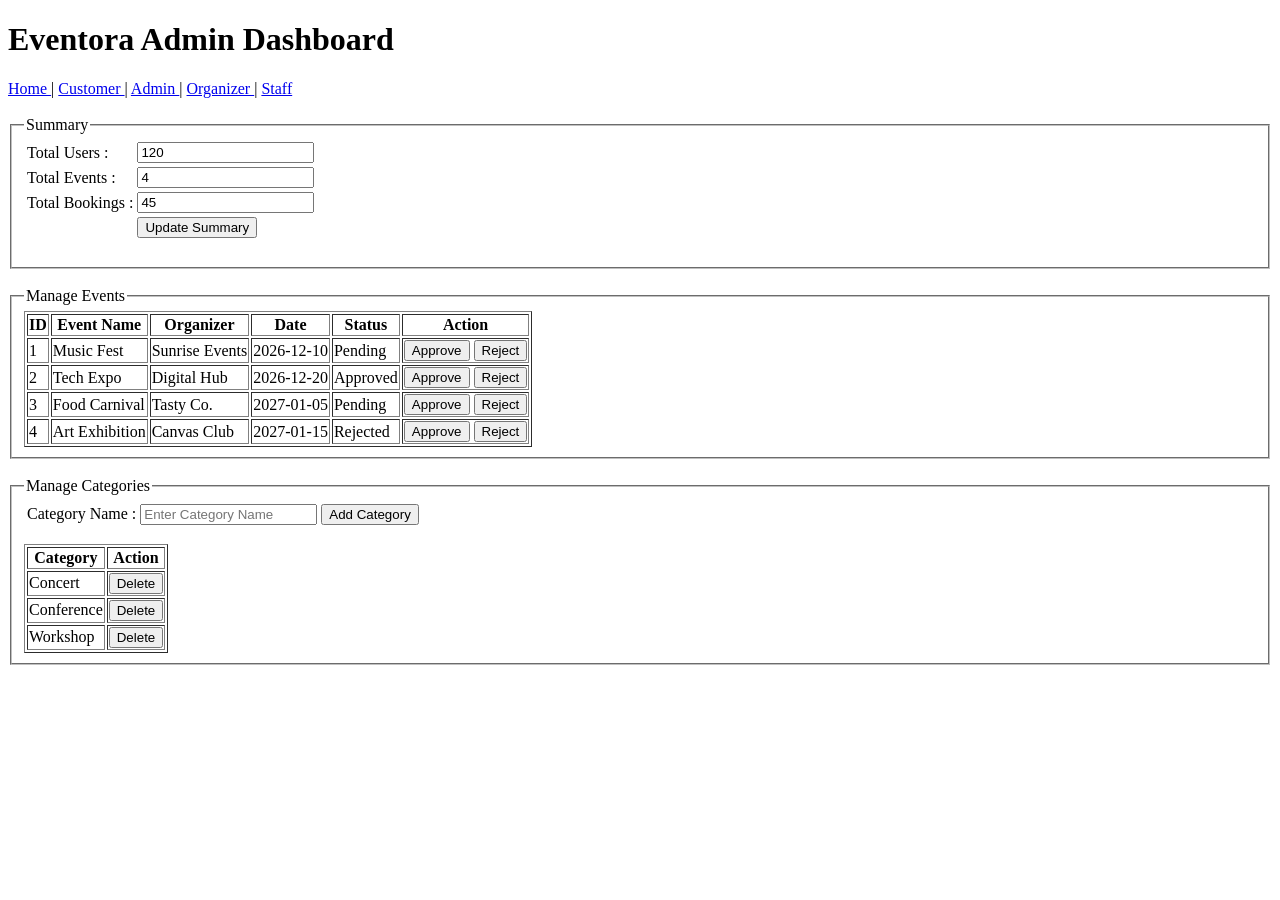
==== mid/Admin.html @ 2644150e "Add Admin page to mid" ====
<!DOCTYPE html>
<html lang="en-US">
    <head>
        <meta charset="UTF-8">
        <meta name="viewport" content="width=device-width, initial-scale=1.0">
        <link rel="stylesheet" href="css/style.css">
        <link rel="stylesheet" href="css/admin.css">
        <title> Eventora Admin </title>
    </head>
    <body>
        <h1> Eventora Admin Dashboard </h1>

        <a href="index.html"> Home </a> |
        <a href="customer.html"> Customer </a> |
        <a href="admin.html"> Admin </a> |
        <a href="organizer.html"> Organizer </a> |
        <a href="staff.html"> Staff </a>
        <br> <br>

        <fieldset>
            <legend> Summary </legend>
            <form id="summaryForm">
                <table>
                    <tr>
                        <td> <label for="totalUsers"> Total Users : </label> </td>
                        <td> <input type="number" name="totalUsers" id="totalUsers" value="120" min="0"> </td>
                    </tr>
                    <tr>
                        <td> <label for="totalEvents"> Total Events : </label> </td>
                        <td> <input type="number" name="totalEvents" id="totalEvents" value="4" min="0"> </td>
                    </tr>
                    <tr>
                        <td> <label for="totalBookings"> Total Bookings : </label> </td>
                        <td> <input type="number" name="totalBookings" id="totalBookings" value="45" min="0"> </td>
                    </tr>
                    <tr>
                        <td> </td>
                        <td> <input type="submit" id="updateSummaryBtn" value="Update Summary"> </td>
                    </tr>
                </table>
            </form>
            <p id="summaryMessage"> </p>
        </fieldset>
        <br>

        <fieldset>
            <legend> Manage Events </legend>
            <table id="eventsTable" border="1">
                <tr>
                    <th> ID </th>
                    <th> Event Name </th>
                    <th> Organizer </th>
                    <th> Date </th>
                    <th> Status </th>
                    <th> Action </th>
                </tr>
                <tr>
                    <td> 1 </td>
                    <td> Music Fest </td>
                    <td> Sunrise Events </td>
                    <td> 2026-12-10 </td>
                    <td class="status"> Pending </td>
                    <td>
                        <button class="approveBtn"> Approve </button>
                        <button class="rejectBtn"> Reject </button>
                    </td>
                </tr>
                <tr>
                    <td> 2 </td>
                    <td> Tech Expo </td>
                    <td> Digital Hub </td>
                    <td> 2026-12-20 </td>
                    <td class="status"> Approved </td>
                    <td>
                        <button class="approveBtn"> Approve </button>
                        <button class="rejectBtn"> Reject </button>
                    </td>
                </tr>
                <tr>
                    <td> 3 </td>
                    <td> Food Carnival </td>
                    <td> Tasty Co. </td>
                    <td> 2027-01-05 </td>
                    <td class="status"> Pending </td>
                    <td>
                        <button class="approveBtn"> Approve </button>
                        <button class="rejectBtn"> Reject </button>
                    </td>
                </tr>
                <tr>
                    <td> 4 </td>
                    <td> Art Exhibition </td>
                    <td> Canvas Club </td>
                    <td> 2027-01-15 </td>
                    <td class="status"> Rejected </td>
                    <td>
                        <button class="approveBtn"> Approve </button>
                        <button class="rejectBtn"> Reject </button>
                    </td>
                </tr>
            </table>
        </fieldset>
        <br>

        <fieldset>
            <legend> Manage Categories </legend>
            <form id="categoryForm">
                <table>
                    <tr>
                        <td> <label for="categoryName"> Category Name : </label> </td>
                        <td> <input type="text" name="categoryName" id="categoryName" placeholder="Enter Category Name"> </td>
                        <td> <input type="submit" id="addCategoryBtn" value="Add Category"> </td>
                    </tr>
                </table>
            </form>

            <p id="message"> </p>

            <table id="categoryList" border="1">
                <tr>
                    <th> Category </th>
                    <th> Action </th>
                </tr>
                <tr>
                    <td> Concert </td>
                    <td> <button class="deleteBtn"> Delete </button> </td>
                </tr>
                <tr>
                    <td> Conference </td>
                    <td> <button class="deleteBtn"> Delete </button> </td>
                </tr>
                <tr>
                    <td> Workshop </td>
                    <td> <button class="deleteBtn"> Delete </button> </td>
                </tr>
            </table>
        </fieldset>

        <script src="js/common.js"></script>
        <script src="js/admin.js"></script>
    </body>
</html>
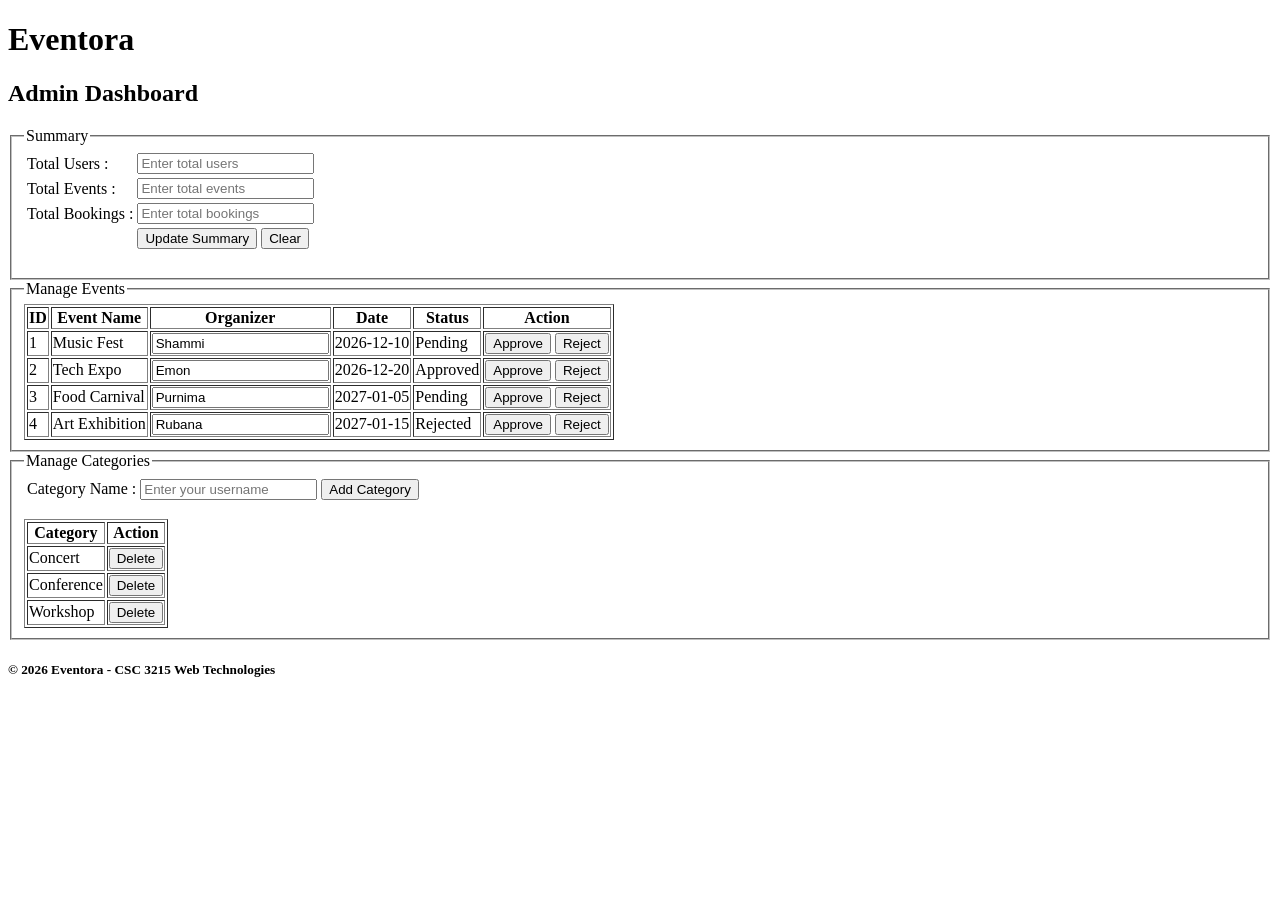
==== commit 117ebcfb: "Update admin page" ====
--- a/mid/Admin.html
+++ b/mid/Admin.html
@@ -3,140 +3,142 @@
     <head>
         <meta charset="UTF-8">
         <meta name="viewport" content="width=device-width, initial-scale=1.0">
-        <link rel="stylesheet" href="css/style.css">
-        <link rel="stylesheet" href="css/admin.css">
         <title> Eventora Admin </title>
+        <link rel="stylesheet" href="admin_style.css">
+        <script src="admin_style.js" defer></script>
     </head>
     <body>
-        <h1> Eventora Admin Dashboard </h1>
+        <div class="container">
 
-        <a href="index.html"> Home </a> |
-        <a href="customer.html"> Customer </a> |
-        <a href="admin.html"> Admin </a> |
-        <a href="organizer.html"> Organizer </a> |
-        <a href="staff.html"> Staff </a>
-        <br> <br>
+            <div class="header">
+                <h1> Eventora </h1>
+                <h2> Admin Dashboard </h2>
+            </div>
 
-        <fieldset>
-            <legend> Summary </legend>
-            <form id="summaryForm">
-                <table>
+            <fieldset>
+                <legend> Summary </legend>
+                <form id="summaryForm">
+                    <table>
+                        <tr>
+                            <td> <label for="totalUsers"> Total Users : </label> </td>
+                            <td> <input type="number" name="totalUsers" id="totalUsers" min="0" placeholder="Enter total users"> </td>
+                        </tr>
+                        <tr>
+                            <td> <label for="totalEvents"> Total Events : </label> </td>
+                            <td> <input type="number" name="totalEvents" id="totalEvents" min="0" placeholder="Enter total events"> </td>
+                        </tr>
+                        <tr>
+                            <td> <label for="totalBookings"> Total Bookings : </label> </td>
+                            <td> <input type="number" name="totalBookings" id="totalBookings" min="0" placeholder="Enter total bookings"> </td>
+                        </tr>
+                        <tr>
+                            <td> </td>
+                            <td>
+                                <input type="submit" id="updateSummaryBtn" value="Update Summary">
+                                <input type="reset" id="clearSummaryBtn" value="Clear">
+                            </td>
+                        </tr>
+                    </table>
+                </form>
+                <p id="summaryMessage"> </p>
+            </fieldset>
+
+            <fieldset>
+                <legend> Manage Events </legend>
+                <table id="eventsTable" border="1">
                     <tr>
-                        <td> <label for="totalUsers"> Total Users : </label> </td>
-                        <td> <input type="number" name="totalUsers" id="totalUsers" value="120" min="0"> </td>
+                        <th> ID </th>
+                        <th> Event Name </th>
+                        <th> Organizer </th>
+                        <th> Date </th>
+                        <th> Status </th>
+                        <th> Action </th>
                     </tr>
                     <tr>
-                        <td> <label for="totalEvents"> Total Events : </label> </td>
-                        <td> <input type="number" name="totalEvents" id="totalEvents" value="4" min="0"> </td>
+                        <td> 1 </td>
+                        <td> Music Fest </td>
+                        <td> <input type="text" name="organizer1" value="Shammi"> </td>
+                        <td> 2026-12-10 </td>
+                        <td class="status pending"> Pending </td>
+                        <td>
+                            <button class="approveBtn"> Approve </button>
+                            <button class="rejectBtn"> Reject </button>
+                        </td>
                     </tr>
                     <tr>
-                        <td> <label for="totalBookings"> Total Bookings : </label> </td>
-                        <td> <input type="number" name="totalBookings" id="totalBookings" value="45" min="0"> </td>
+                        <td> 2 </td>
+                        <td> Tech Expo </td>
+                        <td> <input type="text" name="organizer2" value="Emon"> </td>
+                        <td> 2026-12-20 </td>
+                        <td class="status approved"> Approved </td>
+                        <td>
+                            <button class="approveBtn"> Approve </button>
+                            <button class="rejectBtn"> Reject </button>
+                        </td>
                     </tr>
                     <tr>
-                        <td> </td>
-                        <td> <input type="submit" id="updateSummaryBtn" value="Update Summary"> </td>
+                        <td> 3 </td>
+                        <td> Food Carnival </td>
+                        <td> <input type="text" name="organizer3" value="Purnima"> </td>
+                        <td> 2027-01-05 </td>
+                        <td class="status pending"> Pending </td>
+                        <td>
+                            <button class="approveBtn"> Approve </button>
+                            <button class="rejectBtn"> Reject </button>
+                        </td>
+                    </tr>
+                    <tr>
+                        <td> 4 </td>
+                        <td> Art Exhibition </td>
+                        <td> <input type="text" name="organizer4" value="Rubana"> </td>
+                        <td> 2027-01-15 </td>
+                        <td class="status rejected"> Rejected </td>
+                        <td>
+                            <button class="approveBtn"> Approve </button>
+                            <button class="rejectBtn"> Reject </button>
+                        </td>
                     </tr>
                 </table>
-            </form>
-            <p id="summaryMessage"> </p>
-        </fieldset>
-        <br>
+            </fieldset>
 
-        <fieldset>
-            <legend> Manage Events </legend>
-            <table id="eventsTable" border="1">
-                <tr>
-                    <th> ID </th>
-                    <th> Event Name </th>
-                    <th> Organizer </th>
-                    <th> Date </th>
-                    <th> Status </th>
-                    <th> Action </th>
-                </tr>
-                <tr>
-                    <td> 1 </td>
-                    <td> Music Fest </td>
-                    <td> Sunrise Events </td>
-                    <td> 2026-12-10 </td>
-                    <td class="status"> Pending </td>
-                    <td>
-                        <button class="approveBtn"> Approve </button>
-                        <button class="rejectBtn"> Reject </button>
-                    </td>
-                </tr>
-                <tr>
-                    <td> 2 </td>
-                    <td> Tech Expo </td>
-                    <td> Digital Hub </td>
-                    <td> 2026-12-20 </td>
-                    <td class="status"> Approved </td>
-                    <td>
-                        <button class="approveBtn"> Approve </button>
-                        <button class="rejectBtn"> Reject </button>
-                    </td>
-                </tr>
-                <tr>
-                    <td> 3 </td>
-                    <td> Food Carnival </td>
-                    <td> Tasty Co. </td>
-                    <td> 2027-01-05 </td>
-                    <td class="status"> Pending </td>
-                    <td>
-                        <button class="approveBtn"> Approve </button>
-                        <button class="rejectBtn"> Reject </button>
-                    </td>
-                </tr>
-                <tr>
-                    <td> 4 </td>
-                    <td> Art Exhibition </td>
-                    <td> Canvas Club </td>
-                    <td> 2027-01-15 </td>
-                    <td class="status"> Rejected </td>
-                    <td>
-                        <button class="approveBtn"> Approve </button>
-                        <button class="rejectBtn"> Reject </button>
-                    </td>
-                </tr>
-            </table>
-        </fieldset>
-        <br>
+            <fieldset>
+                <legend> Manage Categories </legend>
+                <form id="categoryForm">
+                    <table>
+                        <tr>
+                            <td> <label for="categoryName"> Category Name : </label> </td>
+                            <td> <input type="text" name="categoryName" id="categoryName" placeholder="Enter your username"> </td>
+                            <td> <input type="submit" id="addCategoryBtn" value="Add Category"> </td>
+                        </tr>
+                    </table>
+                </form>
 
-        <fieldset>
-            <legend> Manage Categories </legend>
-            <form id="categoryForm">
-                <table>
+                <p id="message"> </p>
+
+                <table id="categoryList" border="1">
                     <tr>
-                        <td> <label for="categoryName"> Category Name : </label> </td>
-                        <td> <input type="text" name="categoryName" id="categoryName" placeholder="Enter Category Name"> </td>
-                        <td> <input type="submit" id="addCategoryBtn" value="Add Category"> </td>
+                        <th> Category </th>
+                        <th> Action </th>
+                    </tr>
+                    <tr>
+                        <td> Concert </td>
+                        <td> <button class="deleteBtn"> Delete </button> </td>
+                    </tr>
+                    <tr>
+                        <td> Conference </td>
+                        <td> <button class="deleteBtn"> Delete </button> </td>
+                    </tr>
+                    <tr>
+                        <td> Workshop </td>
+                        <td> <button class="deleteBtn"> Delete </button> </td>
                     </tr>
                 </table>
-            </form>
+            </fieldset>
 
-            <p id="message"> </p>
+            <div class="footer">
+                <h5> &copy; 2026 Eventora - CSC 3215 Web Technologies </h5>
+            </div>
 
-            <table id="categoryList" border="1">
-                <tr>
-                    <th> Category </th>
-                    <th> Action </th>
-                </tr>
-                <tr>
-                    <td> Concert </td>
-                    <td> <button class="deleteBtn"> Delete </button> </td>
-                </tr>
-                <tr>
-                    <td> Conference </td>
-                    <td> <button class="deleteBtn"> Delete </button> </td>
-                </tr>
-                <tr>
-                    <td> Workshop </td>
-                    <td> <button class="deleteBtn"> Delete </button> </td>
-                </tr>
-            </table>
-        </fieldset>
-
-        <script src="js/common.js"></script>
-        <script src="js/admin.js"></script>
+        </div>
     </body>
 </html>
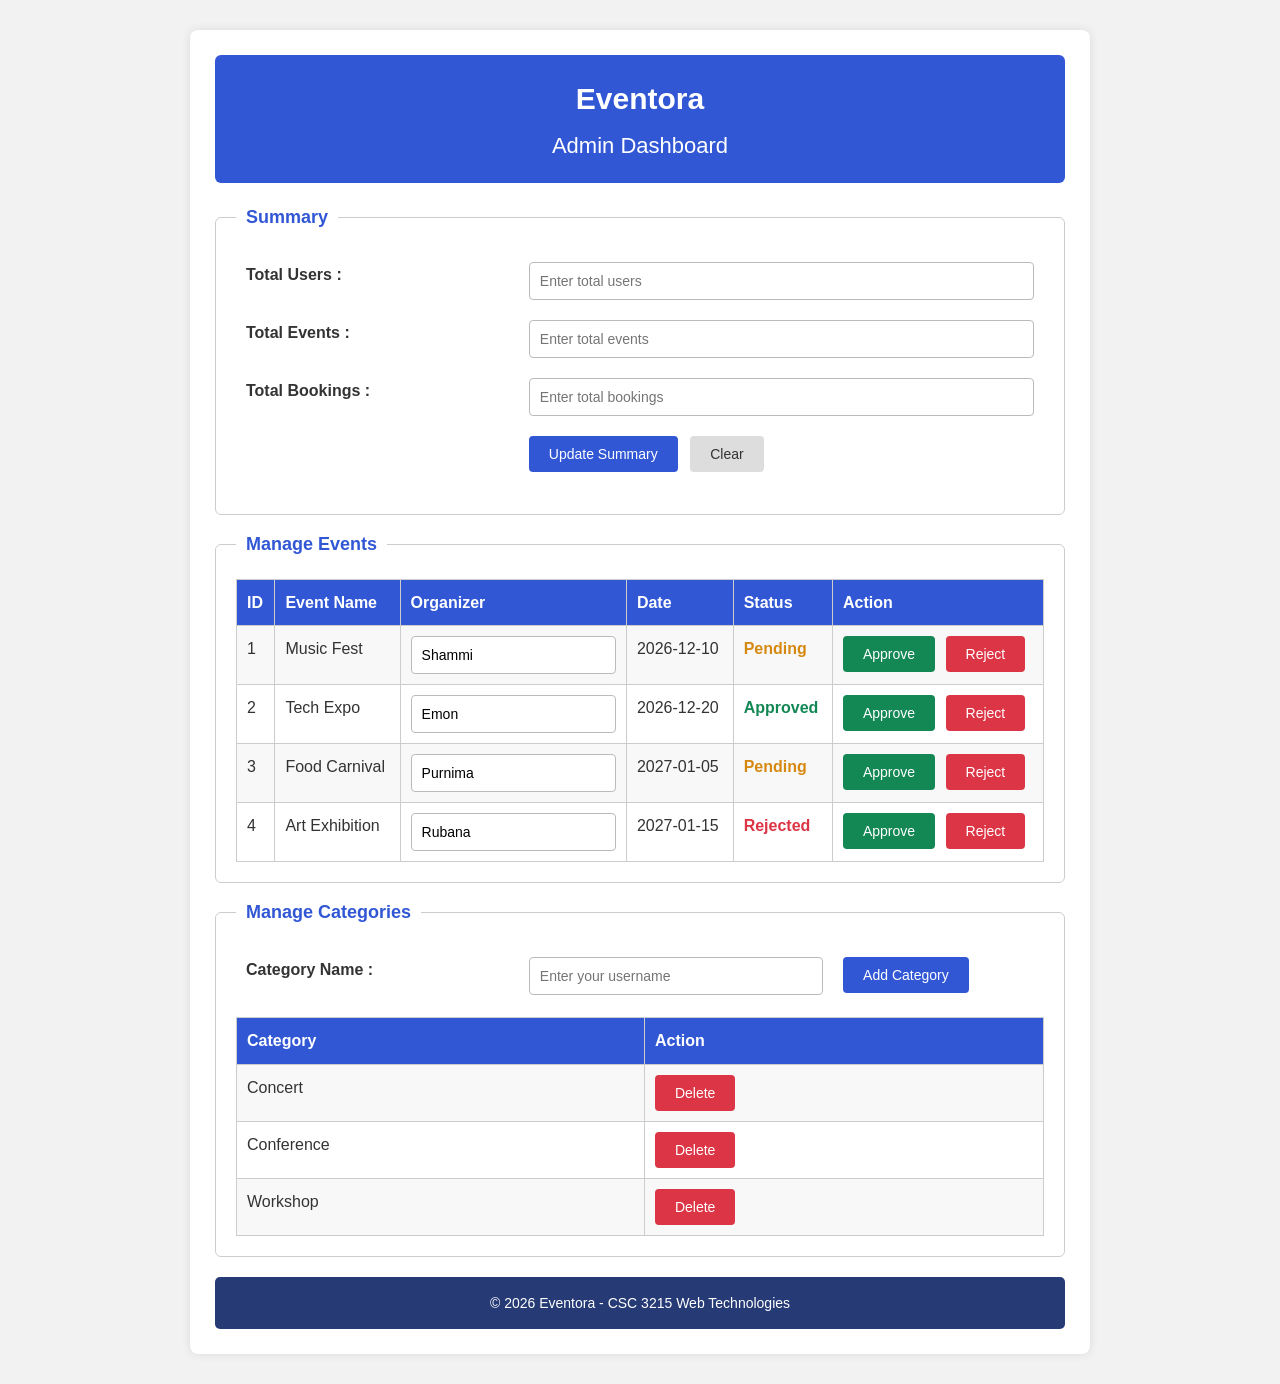
==== commit 9d203e96: "admin css fix" ====
--- a/mid/Admin.html
+++ b/mid/Admin.html
@@ -4,8 +4,8 @@
         <meta charset="UTF-8">
         <meta name="viewport" content="width=device-width, initial-scale=1.0">
         <title> Eventora Admin </title>
-        <link rel="stylesheet" href="admin_style.css">
-        <script src="admin_style.js" defer></script>
+        <link rel="stylesheet" href="css/admin_style.css">
+        <script src="js/admin_script.js" defer></script>
     </head>
     <body>
         <div class="container">
--- a/mid/css/admin_style.css
+++ b/mid/css/admin_style.css
@@ -0,0 +1,260 @@
+/* Basic Setup */
+* {
+    margin: 0;
+    padding: 0;
+    box-sizing: border-box;
+}
+
+body {
+    font-family: Arial, Helvetica, sans-serif;
+    background-color: #f2f2f2;
+    color: #333333;
+    line-height: 1.6;
+}
+
+/* Main Container */
+.container {
+    width: 80%;
+    max-width: 900px;
+    margin: 30px auto;
+    background-color: white;
+    padding: 25px;
+    border-radius: 8px;
+    box-shadow: 0 0 10px rgba(0, 0, 0, 0.1);
+}
+
+/* Header */
+.header {
+    text-align: center;
+    background-color: #3157d5;
+    color: white;
+    padding: 20px;
+    border-radius: 6px;
+    margin-bottom: 20px;
+}
+
+.header h1 {
+    font-size: 30px;
+    margin-bottom: 5px;
+}
+
+.header h2 {
+    font-size: 22px;
+    font-weight: normal;
+}
+
+/* Form and Sections */
+form {
+    width: 100%;
+}
+
+fieldset {
+    border: 1px solid #cccccc;
+    border-radius: 6px;
+    padding: 20px;
+    margin-bottom: 15px;
+}
+
+legend {
+    font-size: 18px;
+    font-weight: bold;
+    color: #3157d5;
+    padding: 0 10px;
+}
+
+/* Tables */
+table {
+    width: 100%;
+    border-collapse: collapse;
+}
+
+th,
+td {
+    padding: 10px;
+    text-align: left;
+    vertical-align: top;
+}
+
+th {
+    background-color: #3157d5;
+    color: white;
+}
+
+table[border="1"] th,
+table[border="1"] td {
+    border: 1px solid #cccccc;
+}
+
+table[border="1"] tr:nth-child(even) td {
+    background-color: #f8f8f8;
+}
+
+form td:first-child {
+    width: 35%;
+}
+
+/* Labels */
+label {
+    font-weight: bold;
+}
+
+/* Text Fields */
+input[type="text"],
+input[type="number"] {
+    width: 100%;
+    padding: 10px;
+    border: 1px solid #bbbbbb;
+    border-radius: 4px;
+    font-family: Arial, Helvetica, sans-serif;
+    font-size: 14px;
+    background-color: #ffffff;
+}
+
+input:focus {
+    outline: none;
+    border-color: #3157d5;
+    box-shadow: 0 0 4px rgba(49, 87, 213, 0.3);
+}
+
+/* Buttons */
+input[type="submit"],
+button {
+    padding: 10px 20px;
+    border: none;
+    border-radius: 4px;
+    cursor: pointer;
+    font-family: Arial, Helvetica, sans-serif;
+    font-size: 14px;
+    background-color: #3157d5;
+    color: white;
+}
+
+input[type="submit"]:hover,
+button:hover {
+    background-color: #2443ac;
+}
+
+input[type="reset"] {
+    padding: 10px 20px;
+    border: none;
+    border-radius: 4px;
+    cursor: pointer;
+    font-family: Arial, Helvetica, sans-serif;
+    font-size: 14px;
+    background-color: #dddddd;
+    color: #333333;
+    margin-left: 8px;
+}
+
+input[type="reset"]:hover {
+    background-color: #bbbbbb;
+}
+
+.approveBtn {
+    background-color: #138754;
+    margin-right: 6px;
+}
+
+.approveBtn:hover {
+    background-color: #0f6b43;
+}
+
+.rejectBtn,
+.deleteBtn {
+    background-color: #dc3545;
+}
+
+.rejectBtn:hover,
+.deleteBtn:hover {
+    background-color: #b52a37;
+}
+
+/* Status Colors */
+.status {
+    font-weight: bold;
+}
+
+.status.pending {
+    color: #d68910;
+}
+
+.status.approved {
+    color: #138754;
+}
+
+.status.rejected {
+    color: #dc3545;
+}
+
+/* Messages */
+#summaryMessage,
+#message {
+    margin: 12px 0;
+    font-weight: bold;
+}
+
+.success {
+    color: #138754;
+}
+
+.error {
+    color: red;
+}
+
+/* Footer */
+.footer {
+    background-color: #263b75;
+    color: white;
+    text-align: center;
+    padding: 15px;
+    margin-top: 20px;
+    border-radius: 5px;
+}
+
+.footer h5 {
+    font-size: 14px;
+    font-weight: normal;
+}
+
+/* Responsive Design */
+@media screen and (max-width: 600px) {
+    .container {
+        width: 95%;
+        padding: 15px;
+        margin: 15px auto;
+    }
+
+    .header h1 {
+        font-size: 25px;
+    }
+
+    .header h2 {
+        font-size: 18px;
+    }
+
+    fieldset {
+        padding: 12px;
+        min-width: 0;
+    }
+
+    form td {
+        display: block;
+        width: 100%;
+        padding: 6px;
+    }
+
+    form td:first-child {
+        width: 100%;
+        padding-bottom: 0;
+    }
+
+    #eventsTable {
+        display: block;
+        overflow-x: auto;
+    }
+
+    th,
+    td {
+        font-size: 13px;
+    }
+}
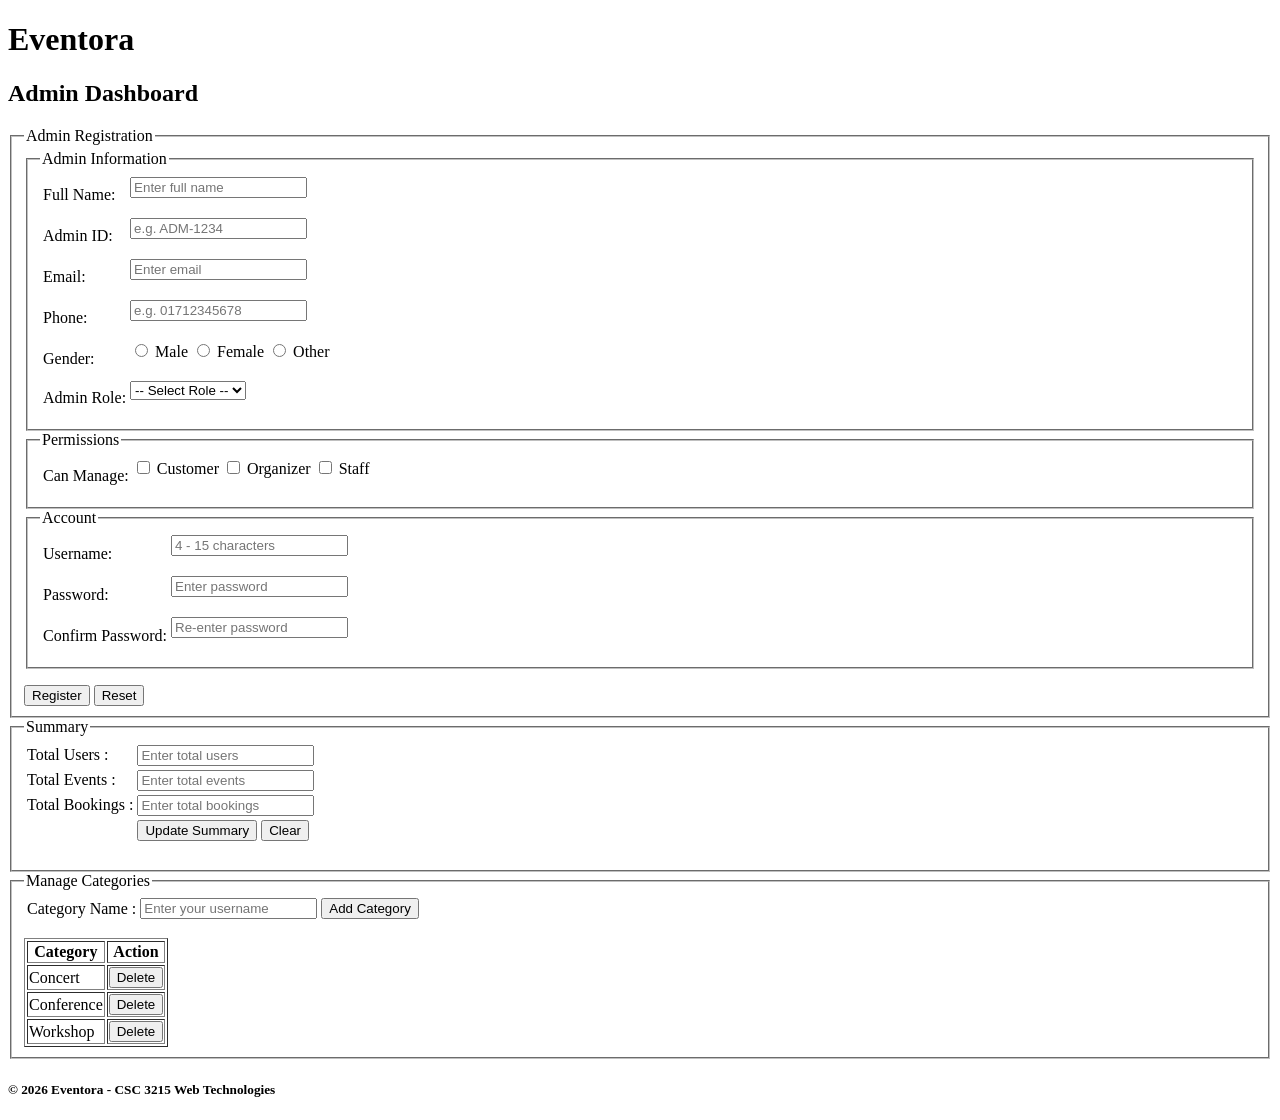
==== commit b642f6cc: "Add my work to mid" ====
--- a/mid/Admin.html
+++ b/mid/Admin.html
@@ -4,8 +4,8 @@
         <meta charset="UTF-8">
         <meta name="viewport" content="width=device-width, initial-scale=1.0">
         <title> Eventora Admin </title>
-        <link rel="stylesheet" href="css/admin_style.css">
-        <script src="js/admin_script.js" defer></script>
+        <link rel="stylesheet" href="admin_style.css">
+        <script src="admin_style.js" defer></script>
     </head>
     <body>
         <div class="container">
@@ -14,6 +14,103 @@
                 <h1> Eventora </h1>
                 <h2> Admin Dashboard </h2>
             </div>
+
+            <fieldset>
+                <legend> Admin Registration </legend>
+
+                
+                <form onsubmit="return validateAdminForm()" onreset="clearAllErrors()" novalidate>
+
+                    <fieldset>
+                        <legend>Admin Information</legend>
+                        <table>
+                            <tr>
+                                <td><label for="AdminName">Full Name:</label></td>
+                                <td><input type="text" id="AdminName" placeholder="Enter full name">
+                                    <p class="error" id="NameError"></p></td>
+                            </tr>
+                            <tr>
+                                <td><label for="AdminID">Admin ID:</label></td>
+                                <td><input type="text" id="AdminID" placeholder="e.g. ADM-1234">
+                                    <p class="error" id="AdminIDError"></p></td>
+                            </tr>
+                            <tr>
+                                <td><label for="AdminEmail">Email:</label></td>
+                                <td><input type="email" id="AdminEmail" placeholder="Enter email">
+                                    <p class="error" id="EmailError"></p></td>
+                            </tr>
+                            <tr>
+                                <td><label for="AdminPhone">Phone:</label></td>
+                                <td><input type="tel" id="AdminPhone" placeholder="e.g. 01712345678">
+                                    <p class="error" id="PhoneError"></p></td>
+                            </tr>
+                            <tr>
+                                <td><label>Gender:</label></td>
+                                <td>
+                                    <label class="choice"><input type="radio" name="gender" value="Male"> Male</label>
+                                    <label class="choice"><input type="radio" name="gender" value="Female"> Female</label>
+                                    <label class="choice"><input type="radio" name="gender" value="Other"> Other</label>
+                                    <p class="error" id="GenderError"></p>
+                                </td>
+                            </tr>
+                            <tr>
+                                <td><label for="AdminRole">Admin Role:</label></td>
+                                <td>
+                                    <select id="AdminRole">
+                                        <option value="">-- Select Role --</option>
+                                        <option value="Super Admin">Super Admin</option>
+                                        <option value="System Admin">System Admin</option>
+                                        <option value="HR Admin">HR Admin</option>
+                                    </select>
+                                    <p class="error" id="RoleError"></p>
+                                </td>
+                            </tr>
+                        </table>
+                    </fieldset>
+
+                    <fieldset>
+                        <legend>Permissions</legend>
+                        <table>
+                            <tr>
+                                <td><label>Can Manage:</label></td>
+                                <td>
+                                    <label class="choice"><input type="checkbox" name="permission" value="Customer"> Customer</label>
+                                    <label class="choice"><input type="checkbox" name="permission" value="Organizer"> Organizer</label>
+                                    <label class="choice"><input type="checkbox" name="permission" value="Staff"> Staff</label>
+                                    <p class="error" id="PermissionError"></p>
+                                </td>
+                            </tr>
+                        </table>
+                    </fieldset>
+
+                    <fieldset>
+                        <legend>Account</legend>
+                        <table>
+                            <tr>
+                                <td><label for="UserName">Username:</label></td>
+                                <td><input type="text" id="UserName" placeholder="4 - 15 characters">
+                                    <p class="error" id="UserNameError"></p></td>
+                            </tr>
+                            <tr>
+                                <td><label for="Password">Password:</label></td>
+                                <td><input type="password" id="Password" placeholder="Enter password">
+                                
+                                    <p class="error" id="PasswordError"></p></td>
+                            </tr>
+                            <tr>
+                                <td><label for="ConfirmPassword">Confirm Password:</label></td>
+                                <td><input type="password" id="ConfirmPassword" placeholder="Re-enter password">
+                                    <p class="error" id="ConfirmError"></p></td>
+                            </tr>
+                        </table>
+                    </fieldset>
+
+                    <p id="ResultText"></p>
+
+                    <input type="submit" id="submit" value="Register">
+                    <input type="reset" id="reset" value="Reset">
+                </form>
+            </fieldset>
 
             <fieldset>
                 <legend> Summary </legend>
@@ -41,64 +138,6 @@
                     </table>
                 </form>
                 <p id="summaryMessage"> </p>
-            </fieldset>
-
-            <fieldset>
-                <legend> Manage Events </legend>
-                <table id="eventsTable" border="1">
-                    <tr>
-                        <th> ID </th>
-                        <th> Event Name </th>
-                        <th> Organizer </th>
-                        <th> Date </th>
-                        <th> Status </th>
-                        <th> Action </th>
-                    </tr>
-                    <tr>
-                        <td> 1 </td>
-                        <td> Music Fest </td>
-                        <td> <input type="text" name="organizer1" value="Shammi"> </td>
-                        <td> 2026-12-10 </td>
-                        <td class="status pending"> Pending </td>
-                        <td>
-                            <button class="approveBtn"> Approve </button>
-                            <button class="rejectBtn"> Reject </button>
-                        </td>
-                    </tr>
-                    <tr>
-                        <td> 2 </td>
-                        <td> Tech Expo </td>
-                        <td> <input type="text" name="organizer2" value="Emon"> </td>
-                        <td> 2026-12-20 </td>
-                        <td class="status approved"> Approved </td>
-                        <td>
-                            <button class="approveBtn"> Approve </button>
-                            <button class="rejectBtn"> Reject </button>
-                        </td>
-                    </tr>
-                    <tr>
-                        <td> 3 </td>
-                        <td> Food Carnival </td>
-                        <td> <input type="text" name="organizer3" value="Purnima"> </td>
-                        <td> 2027-01-05 </td>
-                        <td class="status pending"> Pending </td>
-                        <td>
-                            <button class="approveBtn"> Approve </button>
-                            <button class="rejectBtn"> Reject </button>
-                        </td>
-                    </tr>
-                    <tr>
-                        <td> 4 </td>
-                        <td> Art Exhibition </td>
-                        <td> <input type="text" name="organizer4" value="Rubana"> </td>
-                        <td> 2027-01-15 </td>
-                        <td class="status rejected"> Rejected </td>
-                        <td>
-                            <button class="approveBtn"> Approve </button>
-                            <button class="rejectBtn"> Reject </button>
-                        </td>
-                    </tr>
-                </table>
             </fieldset>
 
             <fieldset>
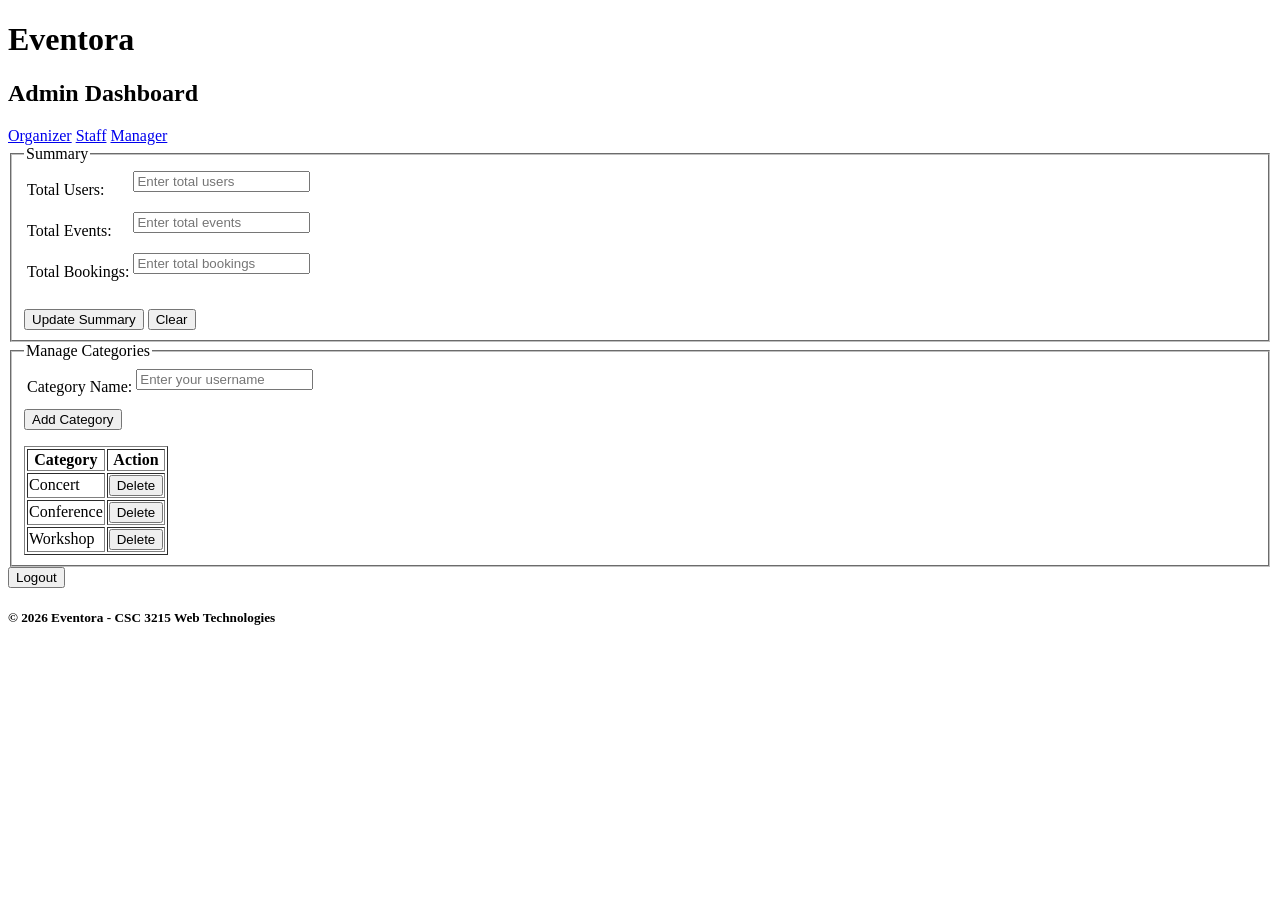
==== commit f12da026: "Update admin page" ====
--- a/mid/Admin.html
+++ b/mid/Admin.html
@@ -3,181 +3,105 @@
     <head>
         <meta charset="UTF-8">
         <meta name="viewport" content="width=device-width, initial-scale=1.0">
-        <title> Eventora Admin </title>
+        <title>Eventora Admin</title>
         <link rel="stylesheet" href="admin_style.css">
-        <script src="admin_style.js" defer></script>
+        <script src="admin_style.js"></script>
+        <script src="admin_auth.js"></script>
     </head>
-    <body>
-        <div class="container">
 
-            <div class="header">
-                <h1> Eventora </h1>
-                <h2> Admin Dashboard </h2>
-            </div>
+    <body class="admin" onload="checkLogin()" onpageshow="if(event.persisted){checkLogin();}">
+
+        <div class="header attached">
+            <h1>Eventora</h1>
+            <h2>Admin Dashboard</h2>
+        </div>
+
+        <div class="topnav">
+            
+            <a href="organizer.html">Organizer</a>
+            <a href="staff.html">Staff</a>
+            <a href="manager.html">Manager</a>
+        </div>
+
+        <div class="userbar">
+            <span id="WelcomeText"></span>
+        </div>
+
+        
+        <form onsubmit="return validateSummaryForm()" onreset="clearSummaryErrors()" novalidate>
 
             <fieldset>
-                <legend> Admin Registration </legend>
+                <legend>Summary</legend>
+                <table>
+                    <tr>
+                        <td><label for="TotalUsers">Total Users:</label></td>
+                        <td><input type="number" id="TotalUsers" placeholder="Enter total users">
+                            <p class="error" id="UsersError"></p></td>
+                    </tr>
+                    <tr>
+                        <td><label for="TotalEvents">Total Events:</label></td>
+                        <td><input type="number" id="TotalEvents" placeholder="Enter total events">
+                            <p class="error" id="EventsError"></p></td>
+                    </tr>
+                    <tr>
+                        <td><label for="TotalBookings">Total Bookings:</label></td>
+                        <td><input type="number" id="TotalBookings" placeholder="Enter total bookings">
+                            <p class="error" id="BookingsError"></p></td>
+                    </tr>
+                </table>
 
-                
-                <form onsubmit="return validateAdminForm()" onreset="clearAllErrors()" novalidate>
+                <p id="SummaryResult"></p>
 
-                    <fieldset>
-                        <legend>Admin Information</legend>
-                        <table>
-                            <tr>
-                                <td><label for="AdminName">Full Name:</label></td>
-                                <td><input type="text" id="AdminName" placeholder="Enter full name">
-                                    <p class="error" id="NameError"></p></td>
-                            </tr>
-                            <tr>
-                                <td><label for="AdminID">Admin ID:</label></td>
-                                <td><input type="text" id="AdminID" placeholder="e.g. ADM-1234">
-                                    <p class="error" id="AdminIDError"></p></td>
-                            </tr>
-                            <tr>
-                                <td><label for="AdminEmail">Email:</label></td>
-                                <td><input type="email" id="AdminEmail" placeholder="Enter email">
-                                    <p class="error" id="EmailError"></p></td>
-                            </tr>
-                            <tr>
-                                <td><label for="AdminPhone">Phone:</label></td>
-                                <td><input type="tel" id="AdminPhone" placeholder="e.g. 01712345678">
-                                    <p class="error" id="PhoneError"></p></td>
-                            </tr>
-                            <tr>
-                                <td><label>Gender:</label></td>
-                                <td>
-                                    <label class="choice"><input type="radio" name="gender" value="Male"> Male</label>
-                                    <label class="choice"><input type="radio" name="gender" value="Female"> Female</label>
-                                    <label class="choice"><input type="radio" name="gender" value="Other"> Other</label>
-                                    <p class="error" id="GenderError"></p>
-                                </td>
-                            </tr>
-                            <tr>
-                                <td><label for="AdminRole">Admin Role:</label></td>
-                                <td>
-                                    <select id="AdminRole">
-                                        <option value="">-- Select Role --</option>
-                                        <option value="Super Admin">Super Admin</option>
-                                        <option value="System Admin">System Admin</option>
-                                        <option value="HR Admin">HR Admin</option>
-                                    </select>
-                                    <p class="error" id="RoleError"></p>
-                                </td>
-                            </tr>
-                        </table>
-                    </fieldset>
-
-                    <fieldset>
-                        <legend>Permissions</legend>
-                        <table>
-                            <tr>
-                                <td><label>Can Manage:</label></td>
-                                <td>
-                                    <label class="choice"><input type="checkbox" name="permission" value="Customer"> Customer</label>
-                                    <label class="choice"><input type="checkbox" name="permission" value="Organizer"> Organizer</label>
-                                    <label class="choice"><input type="checkbox" name="permission" value="Staff"> Staff</label>
-                                    <p class="error" id="PermissionError"></p>
-                                </td>
-                            </tr>
-                        </table>
-                    </fieldset>
-
-                    <fieldset>
-                        <legend>Account</legend>
-                        <table>
-                            <tr>
-                                <td><label for="UserName">Username:</label></td>
-                                <td><input type="text" id="UserName" placeholder="4 - 15 characters">
-                                    <p class="error" id="UserNameError"></p></td>
-                            </tr>
-                            <tr>
-                                <td><label for="Password">Password:</label></td>
-                                <td><input type="password" id="Password" placeholder="Enter password">
-                                
-                                    <p class="error" id="PasswordError"></p></td>
-                            </tr>
-                            <tr>
-                                <td><label for="ConfirmPassword">Confirm Password:</label></td>
-                                <td><input type="password" id="ConfirmPassword" placeholder="Re-enter password">
-                                    <p class="error" id="ConfirmError"></p></td>
-                            </tr>
-                        </table>
-                    </fieldset>
-
-                    <p id="ResultText"></p>
-
-                    <input type="submit" id="submit" value="Register">
-                    <input type="reset" id="reset" value="Reset">
-                </form>
+                <input type="submit" id="updateSummary" value="Update Summary">
+                <input type="reset" id="clearSummary" value="Clear">
             </fieldset>
 
-            <fieldset>
-                <legend> Summary </legend>
-                <form id="summaryForm">
-                    <table>
-                        <tr>
-                            <td> <label for="totalUsers"> Total Users : </label> </td>
-                            <td> <input type="number" name="totalUsers" id="totalUsers" min="0" placeholder="Enter total users"> </td>
-                        </tr>
-                        <tr>
-                            <td> <label for="totalEvents"> Total Events : </label> </td>
-                            <td> <input type="number" name="totalEvents" id="totalEvents" min="0" placeholder="Enter total events"> </td>
-                        </tr>
-                        <tr>
-                            <td> <label for="totalBookings"> Total Bookings : </label> </td>
-                            <td> <input type="number" name="totalBookings" id="totalBookings" min="0" placeholder="Enter total bookings"> </td>
-                        </tr>
-                        <tr>
-                            <td> </td>
-                            <td>
-                                <input type="submit" id="updateSummaryBtn" value="Update Summary">
-                                <input type="reset" id="clearSummaryBtn" value="Clear">
-                            </td>
-                        </tr>
-                    </table>
-                </form>
-                <p id="summaryMessage"> </p>
-            </fieldset>
+        </form>
+
+        <form onsubmit="return addCategory()" novalidate>
 
             <fieldset>
-                <legend> Manage Categories </legend>
-                <form id="categoryForm">
-                    <table>
-                        <tr>
-                            <td> <label for="categoryName"> Category Name : </label> </td>
-                            <td> <input type="text" name="categoryName" id="categoryName" placeholder="Enter your username"> </td>
-                            <td> <input type="submit" id="addCategoryBtn" value="Add Category"> </td>
-                        </tr>
-                    </table>
-                </form>
+                <legend>Manage Categories</legend>
+                <table>
+                    <tr>
+                        <td><label for="CategoryName">Category Name:</label></td>
+                        <td><input type="text" id="CategoryName" placeholder="Enter your username">
+                            <p class="error" id="CategoryError"></p></td>
+                    </tr>
+                </table>
 
-                <p id="message"> </p>
+                <input type="submit" id="addCategoryBtn" value="Add Category">
+
+                <p id="CategoryMessage"></p>
 
                 <table id="categoryList" border="1">
                     <tr>
-                        <th> Category </th>
-                        <th> Action </th>
+                        <th>Category</th>
+                        <th>Action</th>
                     </tr>
                     <tr>
-                        <td> Concert </td>
-                        <td> <button class="deleteBtn"> Delete </button> </td>
+                        <td>Concert</td>
+                        <td><button type="button" class="deleteBtn" onclick="deleteCategory(this)">Delete</button></td>
                     </tr>
                     <tr>
-                        <td> Conference </td>
-                        <td> <button class="deleteBtn"> Delete </button> </td>
+                        <td>Conference</td>
+                        <td><button type="button" class="deleteBtn" onclick="deleteCategory(this)">Delete</button></td>
                     </tr>
                     <tr>
-                        <td> Workshop </td>
-                        <td> <button class="deleteBtn"> Delete </button> </td>
+                        <td>Workshop</td>
+                        <td><button type="button" class="deleteBtn" onclick="deleteCategory(this)">Delete</button></td>
                     </tr>
                 </table>
             </fieldset>
 
-            <div class="footer">
-                <h5> &copy; 2026 Eventora - CSC 3215 Web Technologies </h5>
-            </div>
+        </form>
 
+        <div class="logout-row">
+            <input type="button" id="logoutBtn" value="Logout" onclick="logout()">
+        </div>
+
+        <div class="footer">
+            <h5>&copy; 2026 Eventora - CSC 3215 Web Technologies</h5>
         </div>
     </body>
-</html>+</html>
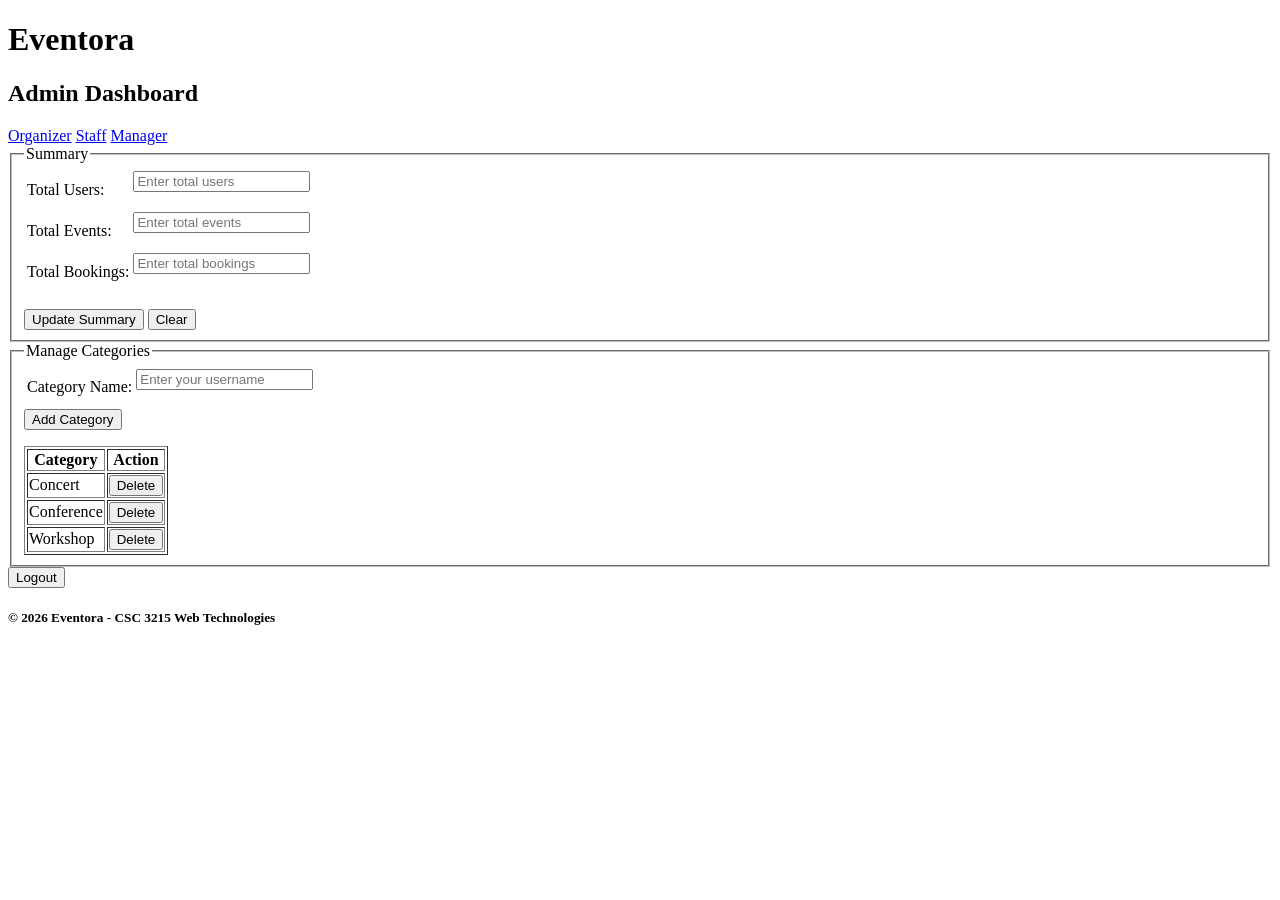
==== commit 37bcc116: "Update admin page" ====
--- a/mid/Admin.html
+++ b/mid/Admin.html
@@ -4,9 +4,8 @@
         <meta charset="UTF-8">
         <meta name="viewport" content="width=device-width, initial-scale=1.0">
         <title>Eventora Admin</title>
-        <link rel="stylesheet" href="admin_style.css">
-        <script src="admin_style.js"></script>
-        <script src="admin_auth.js"></script>
+        <link rel="stylesheet" href="admin.css">
+        <script src="admin.js"></script>
     </head>
 
     <body class="admin" onload="checkLogin()" onpageshow="if(event.persisted){checkLogin();}">
@@ -27,7 +26,7 @@
             <span id="WelcomeText"></span>
         </div>
 
-        
+        <!-- novalidate turns off the browser's own checks, so our JavaScript does all the validation -->
         <form onsubmit="return validateSummaryForm()" onreset="clearSummaryErrors()" novalidate>
 
             <fieldset>
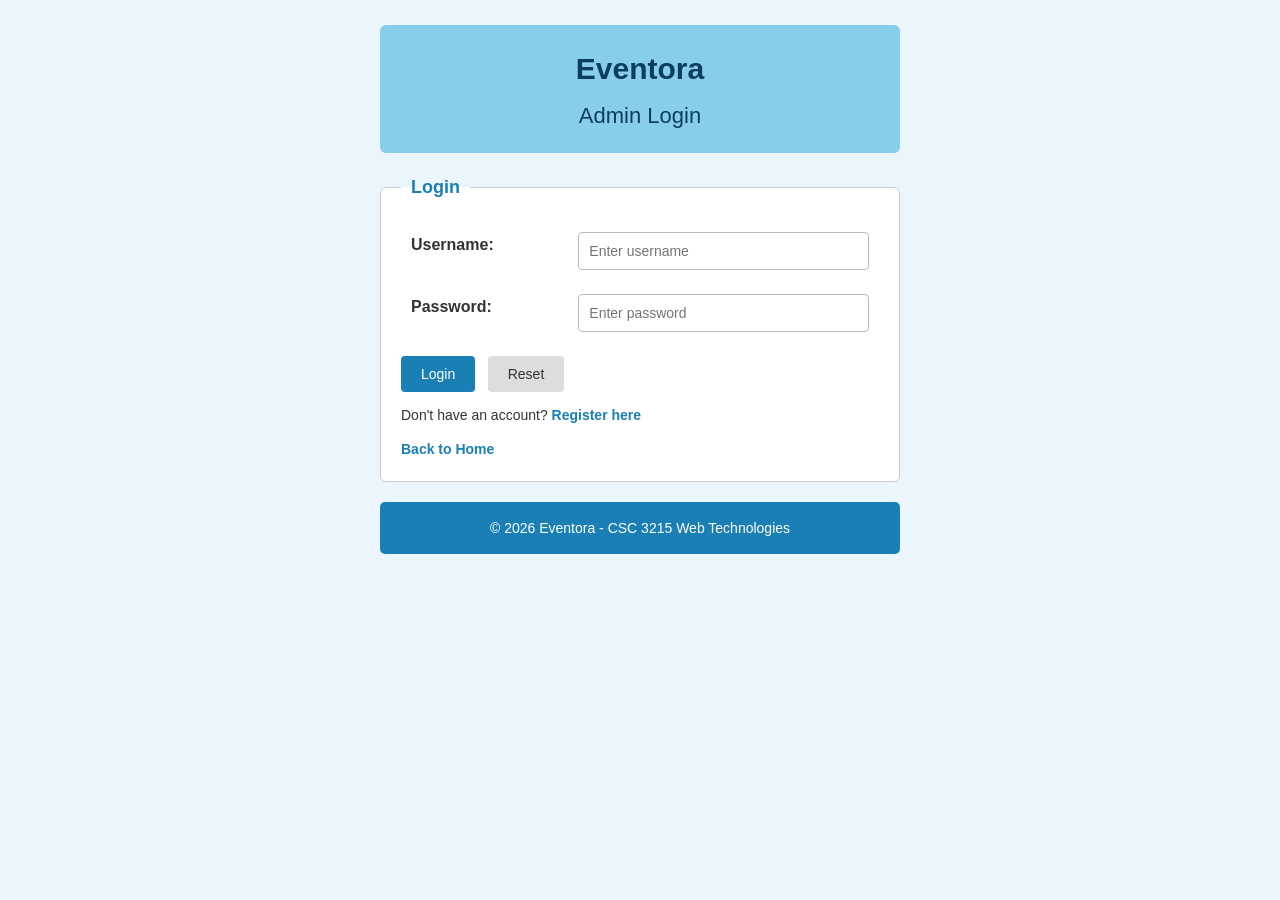
==== commit c557fa14: "update admin" ====
--- a/mid/Admin.html
+++ b/mid/Admin.html
@@ -4,8 +4,8 @@
         <meta charset="UTF-8">
         <meta name="viewport" content="width=device-width, initial-scale=1.0">
         <title>Eventora Admin</title>
-        <link rel="stylesheet" href="admin.css">
-        <script src="admin.js"></script>
+        <link rel="stylesheet" href="css/admin.css">
+        <script src="js/admin.js"></script>
     </head>
 
     <body class="admin" onload="checkLogin()" onpageshow="if(event.persisted){checkLogin();}">
--- a/mid/css/admin.css
+++ b/mid/css/admin.css
@@ -0,0 +1,312 @@
+/* admin.css - Light Green theme */
+* {
+    margin: 0;
+    padding: 0;
+    box-sizing: border-box;
+}
+
+body {
+    font-family: Arial, Helvetica, sans-serif;
+    background-color: #eef8ee;
+    color: #333333;
+    line-height: 1.6;
+    padding: 25px;
+}
+
+/* Header */
+.header {
+    text-align: center;
+    background-color: #a5d6a7;
+    color: #1b5e20;
+    padding: 20px;
+    border-radius: 6px;
+    margin: 0 auto 20px;
+    max-width: 900px;
+}
+
+.header h1 {
+    font-size: 30px;
+    margin-bottom: 5px;
+}
+
+.header h2 {
+    font-size: 22px;
+    font-weight: normal;
+}
+
+/* Form and Sections */
+form {
+    width: 100%;
+    max-width: 900px;
+    margin: 0 auto;
+}
+
+fieldset {
+    background-color: white;
+    border: 1px solid #cccccc;
+    border-radius: 6px;
+    padding: 20px;
+    margin-bottom: 15px;
+}
+
+legend {
+    font-size: 18px;
+    font-weight: bold;
+    color: #2e7d32;
+    padding: 0 10px;
+}
+
+/* Tables */
+table {
+    width: 100%;
+    border-collapse: collapse;
+    margin-bottom: 10px;
+}
+
+th,
+td {
+    padding: 10px;
+    text-align: left;
+    vertical-align: top;
+}
+
+td:first-child {
+    width: 35%;
+}
+
+/* Labels */
+label {
+    font-weight: bold;
+}
+
+/* Text Fields */
+input[type="text"],
+input[type="number"],
+input[type="email"],
+input[type="password"],
+input[type="tel"] {
+    width: 100%;
+    padding: 10px;
+    border: 1px solid #bbbbbb;
+    border-radius: 4px;
+    font-family: Arial, Helvetica, sans-serif;
+    font-size: 14px;
+    background-color: #ffffff;
+}
+
+input:focus {
+    outline: none;
+    border-color: #2e7d32;
+    box-shadow: 0 0 4px rgba(46, 125, 50, 0.3);
+}
+
+/* Hint and Links */
+.hint {
+    font-size: 12px;
+    color: #666666;
+    margin-top: 4px;
+}
+
+.link-row {
+    margin-top: 12px;
+    font-size: 14px;
+}
+
+.link-row a {
+    color: #2e7d32;
+    font-weight: bold;
+    text-decoration: none;
+}
+
+.link-row a:hover {
+    text-decoration: underline;
+}
+
+/* Error and Result Messages */
+.error {
+    color: red;
+    font-size: 13px;
+    margin-top: 4px;
+}
+
+.success {
+    color: #138754;
+    font-weight: bold;
+}
+
+#SummaryResult,
+#CategoryMessage {
+    margin: 10px 0;
+}
+
+/* Buttons */
+input[type="submit"],
+button {
+    padding: 10px 20px;
+    border: none;
+    border-radius: 4px;
+    cursor: pointer;
+    font-family: Arial, Helvetica, sans-serif;
+    font-size: 14px;
+    background-color: #2e7d32;
+    color: white;
+}
+
+input[type="submit"]:hover,
+button:hover {
+    background-color: #1b5e20;
+}
+
+input[type="reset"] {
+    padding: 10px 20px;
+    border: none;
+    border-radius: 4px;
+    cursor: pointer;
+    font-family: Arial, Helvetica, sans-serif;
+    font-size: 14px;
+    background-color: #dddddd;
+    color: #333333;
+    margin-left: 8px;
+}
+
+input[type="reset"]:hover {
+    background-color: #bbbbbb;
+}
+
+/* Dashboard tables */
+th {
+    background-color: #2e7d32;
+    color: white;
+}
+
+table[border="1"] th,
+table[border="1"] td {
+    border: 1px solid #cccccc;
+}
+
+table[border="1"] tr:nth-child(even) td {
+    background-color: #f1f8f1;
+}
+
+.deleteBtn {
+    background-color: #dc3545;
+}
+
+.deleteBtn:hover {
+    background-color: #b52a37;
+}
+
+/* Header attached to the navigation bar */
+.header.attached {
+    border-radius: 6px 6px 0 0;
+    margin-bottom: 0;
+}
+
+/* Navigation Bar */
+.topnav {
+    display: flex;
+    gap: 12px;
+    background-color: #2e7d32;
+    padding: 12px;
+    max-width: 900px;
+    margin: 0 auto 20px;
+    border-radius: 0 0 6px 6px;
+}
+
+.topnav a {
+    flex: 1;
+    text-align: center;
+    background-color: #ffffff;
+    color: #2e7d32;
+    font-weight: bold;
+    text-decoration: none;
+    padding: 10px 8px;
+    border-radius: 8px;
+}
+
+.topnav a:hover,
+.topnav a.active {
+    background-color: #e3f4e3;
+}
+
+/* Welcome text and Logout */
+.userbar {
+    max-width: 900px;
+    margin: 0 auto 15px;
+    font-weight: bold;
+    color: #2e7d32;
+}
+
+.logout-row {
+    max-width: 900px;
+    margin: 20px auto 0;
+    text-align: center;
+}
+
+input[type="button"] {
+    padding: 8px 18px;
+    border: none;
+    border-radius: 4px;
+    cursor: pointer;
+    font-family: Arial, Helvetica, sans-serif;
+    font-size: 14px;
+    background-color: #dc3545;
+    color: white;
+}
+
+input[type="button"]:hover {
+    background-color: #b52a37;
+}
+
+/* Footer */
+.footer {
+    background-color: #2e7d32;
+    color: white;
+    text-align: center;
+    padding: 15px;
+    margin: 20px auto 0;
+    max-width: 900px;
+    border-radius: 5px;
+}
+
+.footer h5 {
+    font-size: 14px;
+    font-weight: normal;
+}
+
+/* Responsive Design */
+@media screen and (max-width: 600px) {
+    body {
+        padding: 12px;
+    }
+
+    .header h1 {
+        font-size: 25px;
+    }
+
+    .header h2 {
+        font-size: 18px;
+    }
+
+    fieldset {
+        padding: 12px;
+        min-width: 0;
+    }
+
+    td {
+        padding: 6px;
+        font-size: 13px;
+    }
+
+    td:first-child {
+        width: 40%;
+    }
+
+    .topnav {
+        flex-wrap: wrap;
+    }
+
+    .topnav a {
+        flex: 1 1 40%;
+    }
+}
